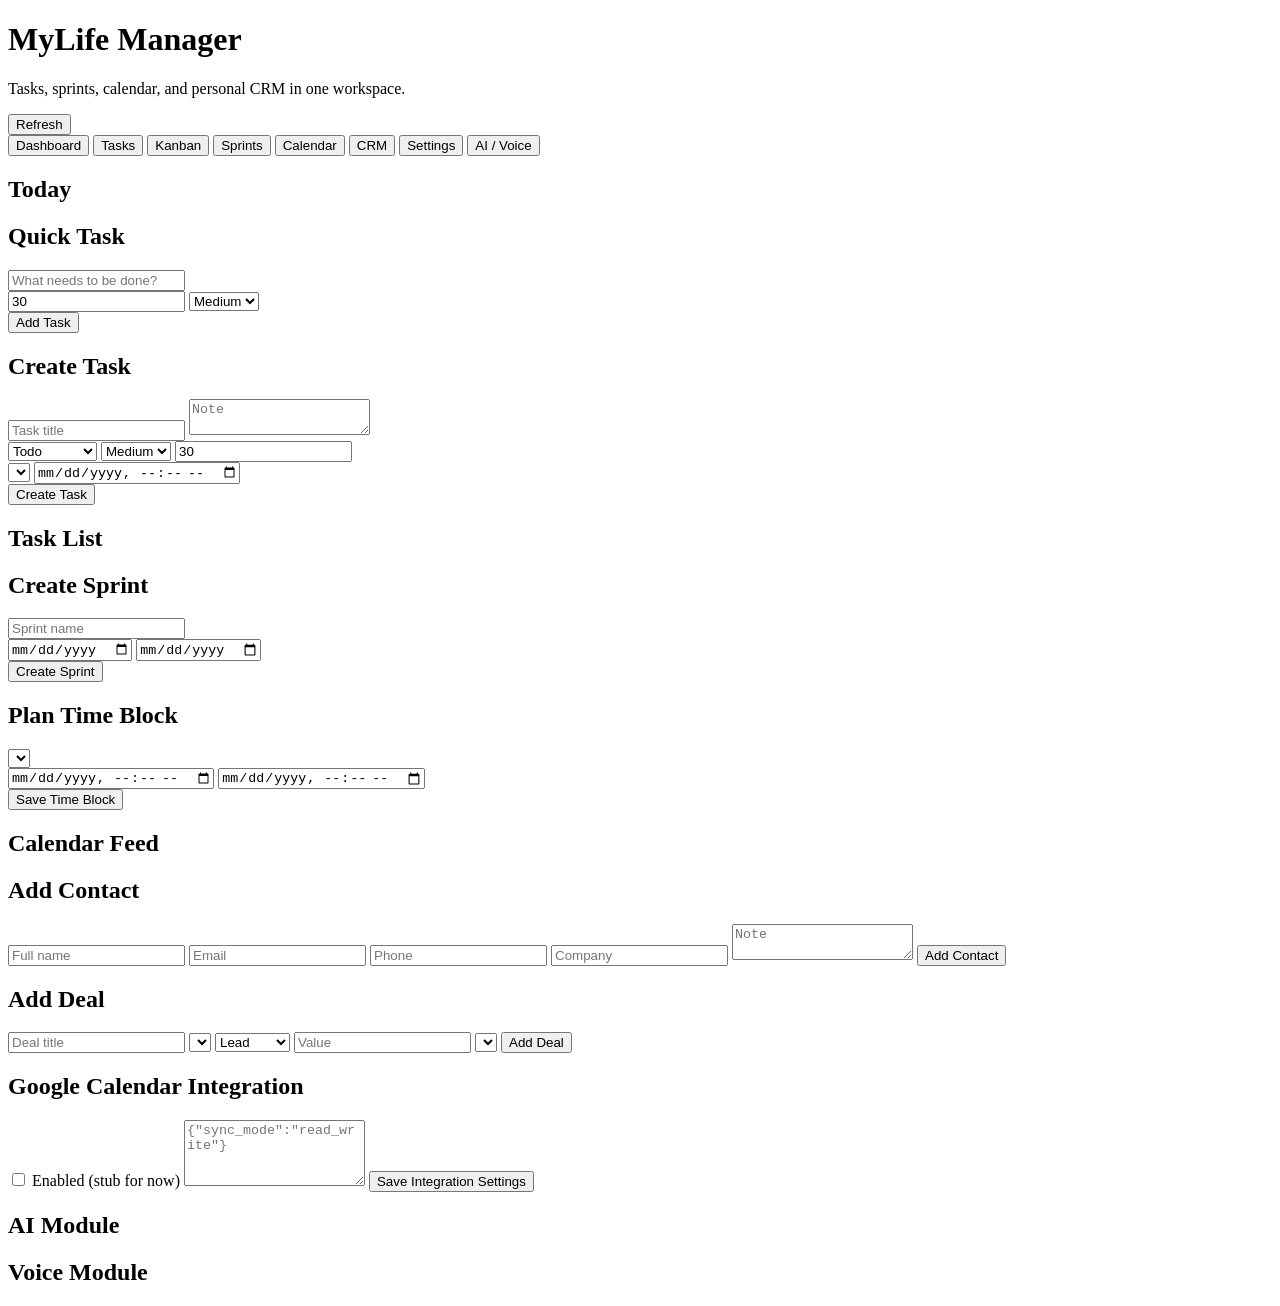
==== backend/app/static/index.html @ e8c9b65c "feat: add integrated frontend MVP with dashboard, kanban, calendar, and CRM views" ====
<!doctype html>
<html lang="en">
  <head>
    <meta charset="UTF-8" />
    <meta name="viewport" content="width=device-width, initial-scale=1.0" />
    <title>MyLife Manager</title>
    <link rel="stylesheet" href="/static/styles.css" />
  </head>
  <body>
    <header class="app-header">
      <div>
        <h1>MyLife Manager</h1>
        <p>Tasks, sprints, calendar, and personal CRM in one workspace.</p>
      </div>
      <button id="refreshBtn" class="button ghost">Refresh</button>
    </header>

    <nav class="tabs" id="tabs">
      <button class="tab active" data-view="dashboard">Dashboard</button>
      <button class="tab" data-view="tasks">Tasks</button>
      <button class="tab" data-view="kanban">Kanban</button>
      <button class="tab" data-view="sprints">Sprints</button>
      <button class="tab" data-view="calendar">Calendar</button>
      <button class="tab" data-view="crm">CRM</button>
      <button class="tab" data-view="settings">Settings</button>
      <button class="tab" data-view="ai-voice">AI / Voice</button>
    </nav>

    <main>
      <section class="view active" id="view-dashboard">
        <div class="grid two">
          <article class="card">
            <h2>Today</h2>
            <div id="dashboardStats" class="stats"></div>
          </article>
          <article class="card">
            <h2>Quick Task</h2>
            <form id="quickTaskForm" class="stack">
              <input name="title" placeholder="What needs to be done?" required />
              <div class="grid two">
                <input name="duration_min" type="number" min="1" value="30" required />
                <select name="priority">
                  <option value="low">Low</option>
                  <option value="medium" selected>Medium</option>
                  <option value="high">High</option>
                </select>
              </div>
              <button class="button" type="submit">Add Task</button>
            </form>
          </article>
        </div>
      </section>

      <section class="view" id="view-tasks">
        <div class="card">
          <h2>Create Task</h2>
          <form id="taskForm" class="stack">
            <input name="title" placeholder="Task title" required />
            <textarea name="note" placeholder="Note"></textarea>
            <div class="grid three">
              <select name="status">
                <option value="inbox">Inbox</option>
                <option value="todo" selected>Todo</option>
                <option value="in_progress">In progress</option>
                <option value="done">Done</option>
              </select>
              <select name="priority">
                <option value="low">Low</option>
                <option value="medium" selected>Medium</option>
                <option value="high">High</option>
              </select>
              <input name="duration_min" type="number" min="1" value="30" required />
            </div>
            <div class="grid two">
              <select name="list_id" id="taskListSelect" required></select>
              <input name="deadline" type="datetime-local" />
            </div>
            <button class="button" type="submit">Create Task</button>
          </form>
        </div>
        <div class="card">
          <h2>Task List</h2>
          <div id="tasksContainer" class="stack"></div>
        </div>
      </section>

      <section class="view" id="view-kanban">
        <div class="kanban" id="kanbanBoard"></div>
      </section>

      <section class="view" id="view-sprints">
        <div class="card">
          <h2>Create Sprint</h2>
          <form id="sprintForm" class="stack">
            <input name="name" placeholder="Sprint name" required />
            <div class="grid two">
              <input name="start_date" type="date" />
              <input name="end_date" type="date" />
            </div>
            <button class="button" type="submit">Create Sprint</button>
          </form>
        </div>
        <div id="sprintsContainer" class="stack"></div>
      </section>

      <section class="view" id="view-calendar">
        <div class="card">
          <h2>Plan Time Block</h2>
          <form id="timeBlockForm" class="stack">
            <select name="task_id" id="timeBlockTaskSelect" required></select>
            <div class="grid two">
              <input name="start_at" type="datetime-local" required />
              <input name="end_at" type="datetime-local" required />
            </div>
            <button class="button" type="submit">Save Time Block</button>
          </form>
        </div>
        <div class="card">
          <h2>Calendar Feed</h2>
          <div id="calendarContainer" class="stack"></div>
        </div>
      </section>

      <section class="view" id="view-crm">
        <div class="grid two">
          <article class="card">
            <h2>Add Contact</h2>
            <form id="contactForm" class="stack">
              <input name="full_name" placeholder="Full name" required />
              <input name="email" type="email" placeholder="Email" />
              <input name="phone" placeholder="Phone" />
              <input name="company" placeholder="Company" />
              <textarea name="note" placeholder="Note"></textarea>
              <button class="button" type="submit">Add Contact</button>
            </form>
            <div id="contactsContainer" class="stack"></div>
          </article>

          <article class="card">
            <h2>Add Deal</h2>
            <form id="dealForm" class="stack">
              <input name="title" placeholder="Deal title" required />
              <select name="contact_id" id="dealContactSelect"></select>
              <select name="status">
                <option value="lead">Lead</option>
                <option value="qualified">Qualified</option>
                <option value="proposal">Proposal</option>
                <option value="won">Won</option>
                <option value="lost">Lost</option>
              </select>
              <input name="value_amount" type="number" step="0.01" placeholder="Value" />
              <select name="linked_task_id" id="dealTaskSelect"></select>
              <button class="button" type="submit">Add Deal</button>
            </form>
            <div id="dealsContainer" class="stack"></div>
          </article>
        </div>
      </section>

      <section class="view" id="view-settings">
        <div class="card">
          <h2>Google Calendar Integration</h2>
          <form id="integrationForm" class="stack">
            <label class="inline">
              <input type="checkbox" name="enabled" />
              Enabled (stub for now)
            </label>
            <textarea name="settings_json" rows="4" placeholder='{"sync_mode":"read_write"}'></textarea>
            <button class="button" type="submit">Save Integration Settings</button>
          </form>
          <pre id="integrationState" class="json"></pre>
        </div>
      </section>

      <section class="view" id="view-ai-voice">
        <div class="grid two">
          <article class="card">
            <h2>AI Module</h2>
            <pre id="aiState" class="json"></pre>
          </article>
          <article class="card">
            <h2>Voice Module</h2>
            <pre id="voiceState" class="json"></pre>
          </article>
        </div>
      </section>
    </main>

    <div id="toast" class="toast" aria-live="polite"></div>
    <script src="/static/app.js" type="module"></script>
  </body>
</html>
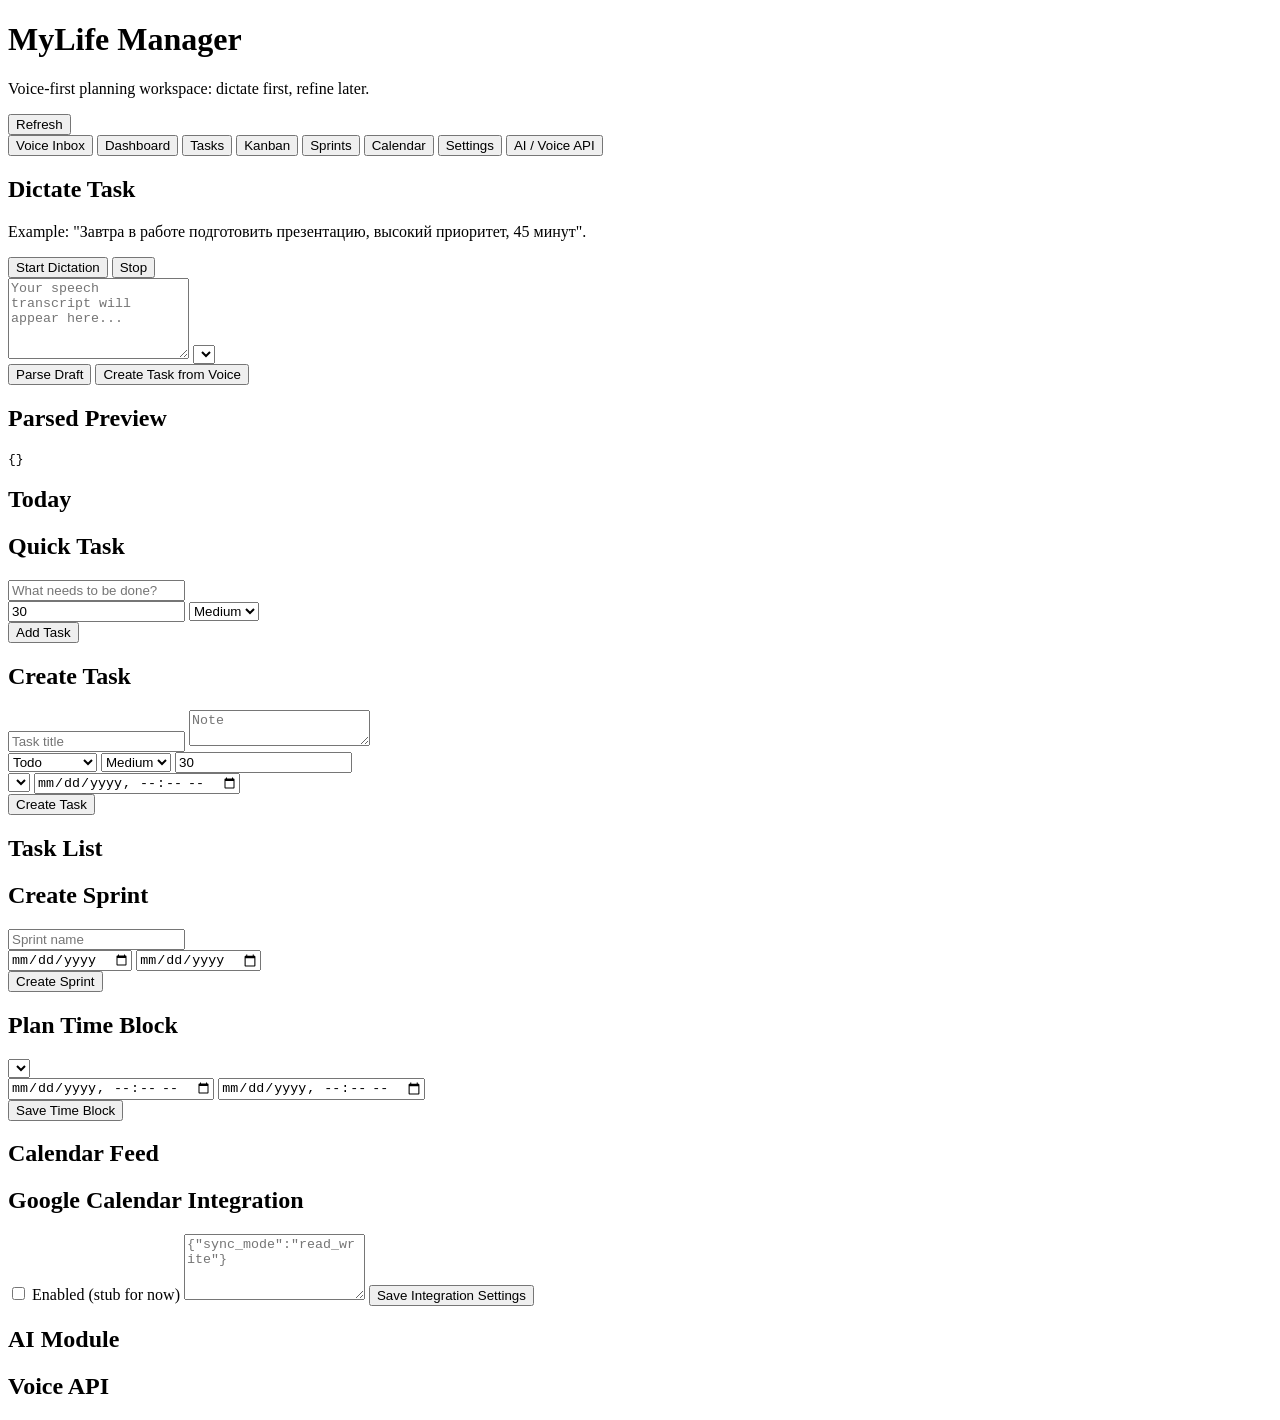
==== commit 555ef971: "feat: make planning voice-first with transcript parsing and task creation" ====
--- a/backend/app/static/index.html
+++ b/backend/app/static/index.html
@@ -10,24 +10,56 @@
     <header class="app-header">
       <div>
         <h1>MyLife Manager</h1>
-        <p>Tasks, sprints, calendar, and personal CRM in one workspace.</p>
+        <p>Voice-first planning workspace: dictate first, refine later.</p>
       </div>
       <button id="refreshBtn" class="button ghost">Refresh</button>
     </header>
 
     <nav class="tabs" id="tabs">
-      <button class="tab active" data-view="dashboard">Dashboard</button>
+      <button class="tab active" data-view="voice">Voice Inbox</button>
+      <button class="tab" data-view="dashboard">Dashboard</button>
       <button class="tab" data-view="tasks">Tasks</button>
       <button class="tab" data-view="kanban">Kanban</button>
       <button class="tab" data-view="sprints">Sprints</button>
       <button class="tab" data-view="calendar">Calendar</button>
-      <button class="tab" data-view="crm">CRM</button>
       <button class="tab" data-view="settings">Settings</button>
-      <button class="tab" data-view="ai-voice">AI / Voice</button>
+      <button class="tab" data-view="ai-voice">AI / Voice API</button>
     </nav>
 
     <main>
-      <section class="view active" id="view-dashboard">
+      <section class="view active" id="view-voice">
+        <div class="grid two">
+          <article class="card">
+            <h2>Dictate Task</h2>
+            <p class="hint">
+              Example: "Завтра в работе подготовить презентацию, высокий приоритет, 45 минут".
+            </p>
+            <div class="stack">
+              <div class="grid two">
+                <button id="voiceStartBtn" class="button" type="button">Start Dictation</button>
+                <button id="voiceStopBtn" class="button ghost" type="button">Stop</button>
+              </div>
+              <textarea
+                id="voiceTranscript"
+                rows="5"
+                placeholder="Your speech transcript will appear here..."
+              ></textarea>
+              <select id="voiceListSelect"></select>
+              <div class="grid two">
+                <button id="voiceParseBtn" class="button ghost" type="button">Parse Draft</button>
+                <button id="voiceCreateBtn" class="button" type="button">Create Task from Voice</button>
+              </div>
+            </div>
+          </article>
+
+          <article class="card">
+            <h2>Parsed Preview</h2>
+            <pre id="voicePreview" class="json">{}</pre>
+          </article>
+        </div>
+      </section>
+
+      <section class="view" id="view-dashboard">
         <div class="grid two">
           <article class="card">
             <h2>Today</h2>
@@ -121,42 +153,6 @@
         </div>
       </section>
 
-      <section class="view" id="view-crm">
-        <div class="grid two">
-          <article class="card">
-            <h2>Add Contact</h2>
-            <form id="contactForm" class="stack">
-              <input name="full_name" placeholder="Full name" required />
-              <input name="email" type="email" placeholder="Email" />
-              <input name="phone" placeholder="Phone" />
-              <input name="company" placeholder="Company" />
-              <textarea name="note" placeholder="Note"></textarea>
-              <button class="button" type="submit">Add Contact</button>
-            </form>
-            <div id="contactsContainer" class="stack"></div>
-          </article>
-
-          <article class="card">
-            <h2>Add Deal</h2>
-            <form id="dealForm" class="stack">
-              <input name="title" placeholder="Deal title" required />
-              <select name="contact_id" id="dealContactSelect"></select>
-              <select name="status">
-                <option value="lead">Lead</option>
-                <option value="qualified">Qualified</option>
-                <option value="proposal">Proposal</option>
-                <option value="won">Won</option>
-                <option value="lost">Lost</option>
-              </select>
-              <input name="value_amount" type="number" step="0.01" placeholder="Value" />
-              <select name="linked_task_id" id="dealTaskSelect"></select>
-              <button class="button" type="submit">Add Deal</button>
-            </form>
-            <div id="dealsContainer" class="stack"></div>
-          </article>
-        </div>
-      </section>
-
       <section class="view" id="view-settings">
         <div class="card">
           <h2>Google Calendar Integration</h2>
@@ -179,7 +175,7 @@
             <pre id="aiState" class="json"></pre>
           </article>
           <article class="card">
-            <h2>Voice Module</h2>
+            <h2>Voice API</h2>
             <pre id="voiceState" class="json"></pre>
           </article>
         </div>
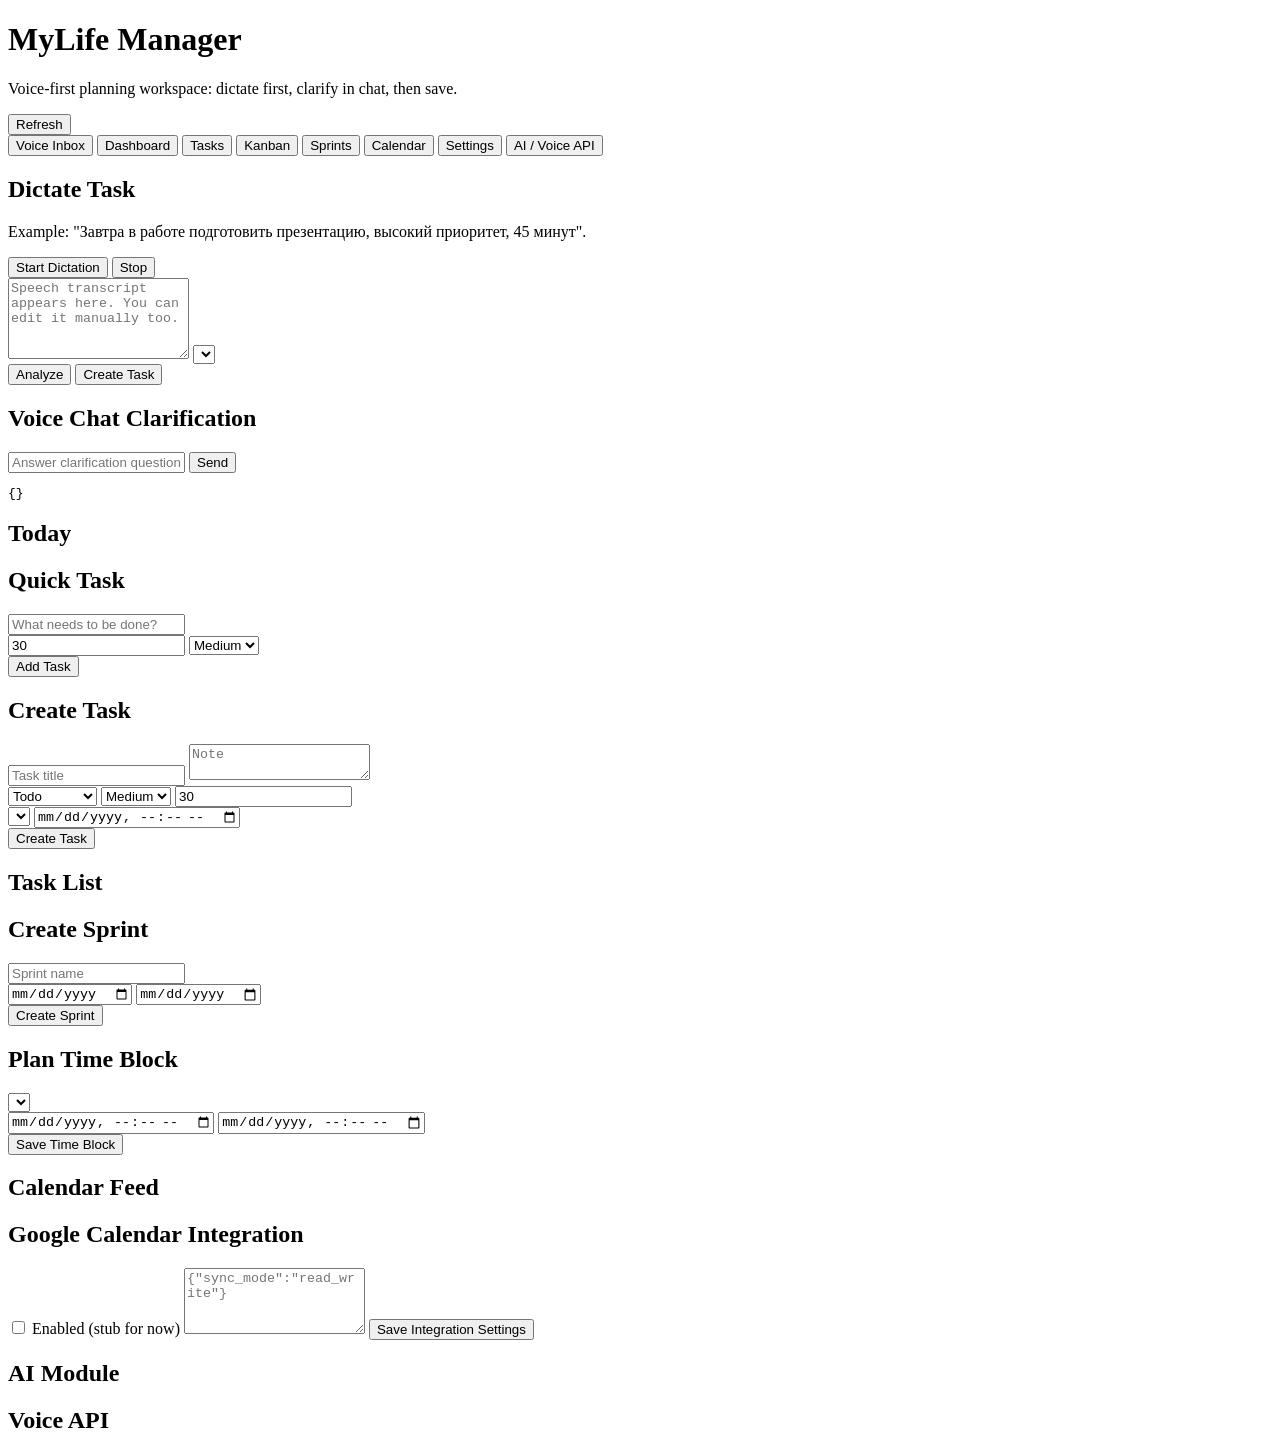
==== commit 40960117: "feat: add voice clarification chat and robust transcript parsing" ====
--- a/backend/app/static/index.html
+++ b/backend/app/static/index.html
@@ -10,7 +10,7 @@
     <header class="app-header">
       <div>
         <h1>MyLife Manager</h1>
-        <p>Voice-first planning workspace: dictate first, refine later.</p>
+        <p>Voice-first planning workspace: dictate first, clarify in chat, then save.</p>
       </div>
       <button id="refreshBtn" class="button ghost">Refresh</button>
     </header>
@@ -42,18 +42,27 @@
               <textarea
                 id="voiceTranscript"
                 rows="5"
-                placeholder="Your speech transcript will appear here..."
+                placeholder="Speech transcript appears here. You can edit it manually too."
               ></textarea>
               <select id="voiceListSelect"></select>
               <div class="grid two">
-                <button id="voiceParseBtn" class="button ghost" type="button">Parse Draft</button>
-                <button id="voiceCreateBtn" class="button" type="button">Create Task from Voice</button>
+                <button id="voiceParseBtn" class="button ghost" type="button">Analyze</button>
+                <button id="voiceCreateBtn" class="button" type="button">Create Task</button>
               </div>
             </div>
           </article>
 
           <article class="card">
-            <h2>Parsed Preview</h2>
+            <h2>Voice Chat Clarification</h2>
+            <div id="voiceChatMessages" class="chat-log"></div>
+            <form id="voiceChatForm" class="chat-form">
+              <input
+                id="voiceChatInput"
+                placeholder="Answer clarification question..."
+                autocomplete="off"
+              />
+              <button class="button" type="submit">Send</button>
+            </form>
             <pre id="voicePreview" class="json">{}</pre>
           </article>
         </div>
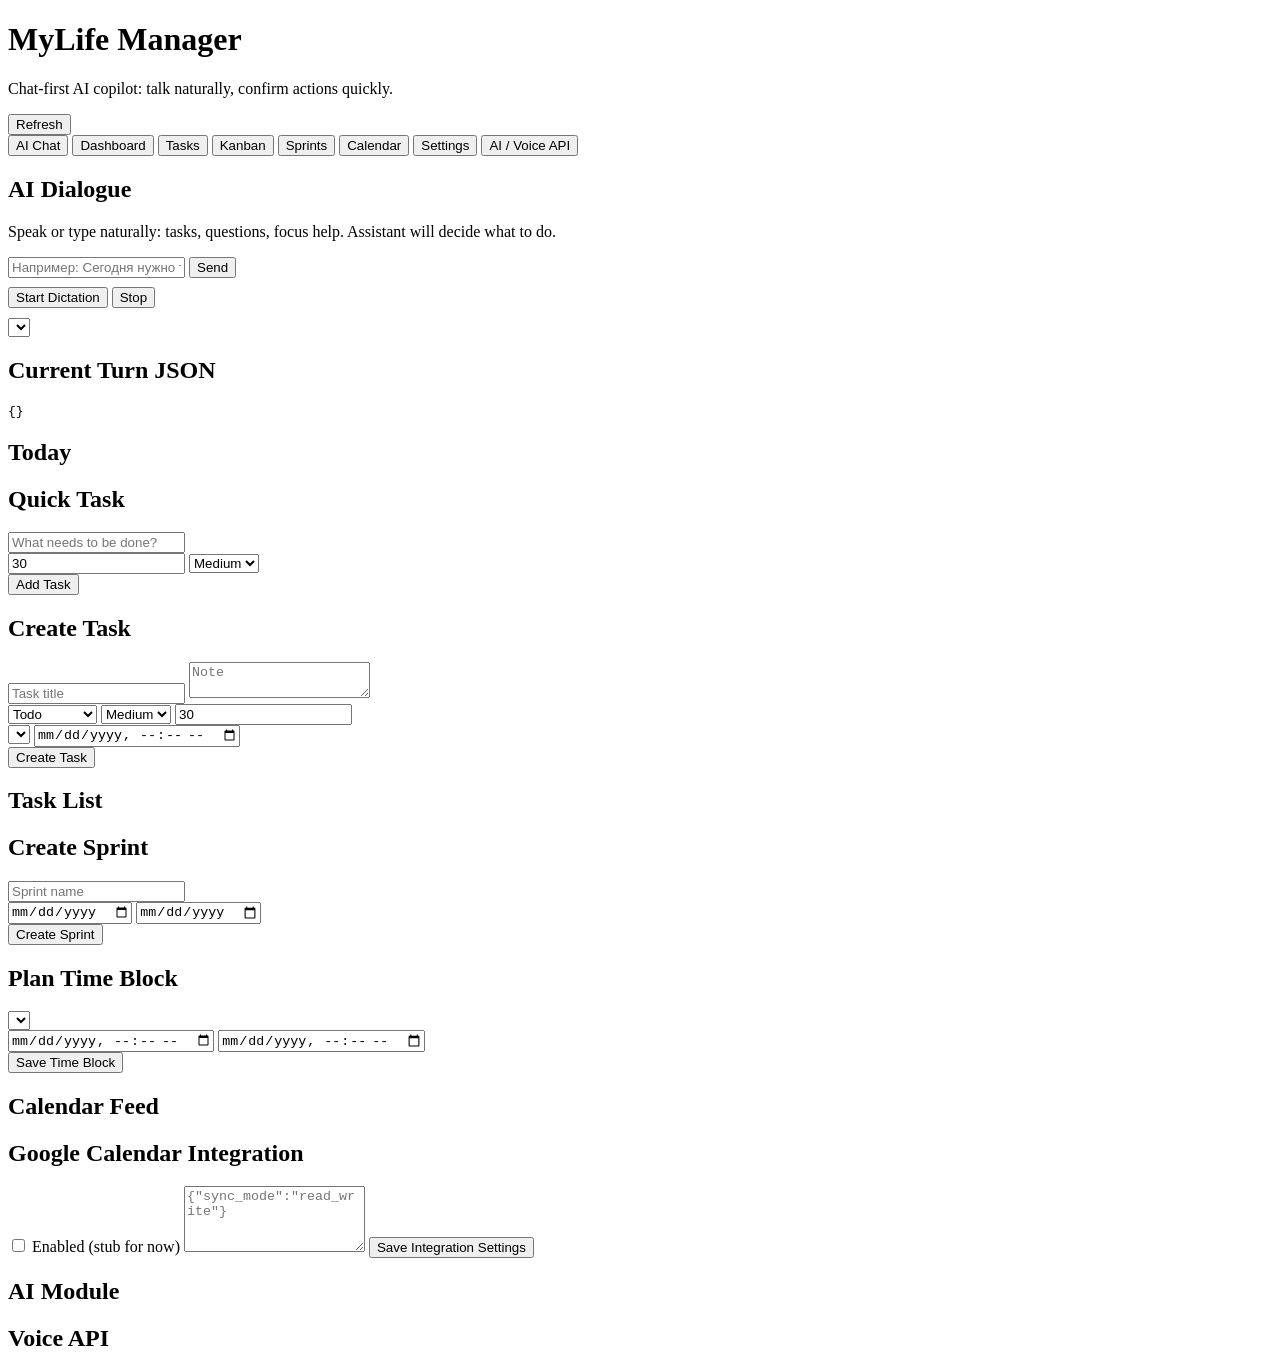
==== commit 4b008fcd: "feat: implement chat-first voice copilot with confirmable quick actions" ====
--- a/backend/app/static/index.html
+++ b/backend/app/static/index.html
@@ -10,13 +10,13 @@
     <header class="app-header">
       <div>
         <h1>MyLife Manager</h1>
-        <p>Voice-first planning workspace: dictate first, clarify in chat, then save.</p>
+        <p>Chat-first AI copilot: talk naturally, confirm actions quickly.</p>
       </div>
       <button id="refreshBtn" class="button ghost">Refresh</button>
     </header>
 
     <nav class="tabs" id="tabs">
-      <button class="tab active" data-view="voice">Voice Inbox</button>
+      <button class="tab active" data-view="voice">AI Chat</button>
       <button class="tab" data-view="dashboard">Dashboard</button>
       <button class="tab" data-view="tasks">Tasks</button>
       <button class="tab" data-view="kanban">Kanban</button>
@@ -30,39 +30,33 @@
       <section class="view active" id="view-voice">
         <div class="grid two">
           <article class="card">
-            <h2>Dictate Task</h2>
+            <h2>AI Dialogue</h2>
             <p class="hint">
-              Example: "Завтра в работе подготовить презентацию, высокий приоритет, 45 минут".
+              Speak or type naturally: tasks, questions, focus help. Assistant will decide what to do.
             </p>
-            <div class="stack">
-              <div class="grid two">
-                <button id="voiceStartBtn" class="button" type="button">Start Dictation</button>
-                <button id="voiceStopBtn" class="button ghost" type="button">Stop</button>
-              </div>
-              <textarea
-                id="voiceTranscript"
-                rows="5"
-                placeholder="Speech transcript appears here. You can edit it manually too."
-              ></textarea>
-              <select id="voiceListSelect"></select>
-              <div class="grid two">
-                <button id="voiceParseBtn" class="button ghost" type="button">Analyze</button>
-                <button id="voiceCreateBtn" class="button" type="button">Create Task</button>
-              </div>
-            </div>
-          </article>
 
-          <article class="card">
-            <h2>Voice Chat Clarification</h2>
             <div id="voiceChatMessages" class="chat-log"></div>
+            <div id="voiceActionChips" class="chips"></div>
+
             <form id="voiceChatForm" class="chat-form">
               <input
                 id="voiceChatInput"
-                placeholder="Answer clarification question..."
+                placeholder="Например: Сегодня нужно три задачи..."
                 autocomplete="off"
               />
               <button class="button" type="submit">Send</button>
             </form>
+
+            <div class="grid two" style="margin-top: 0.6rem">
+              <button id="voiceStartBtn" class="button" type="button">Start Dictation</button>
+              <button id="voiceStopBtn" class="button ghost" type="button">Stop</button>
+            </div>
+
+            <select id="voiceListSelect" style="margin-top: 0.6rem"></select>
+          </article>
+
+          <article class="card">
+            <h2>Current Turn JSON</h2>
             <pre id="voicePreview" class="json">{}</pre>
           </article>
         </div>
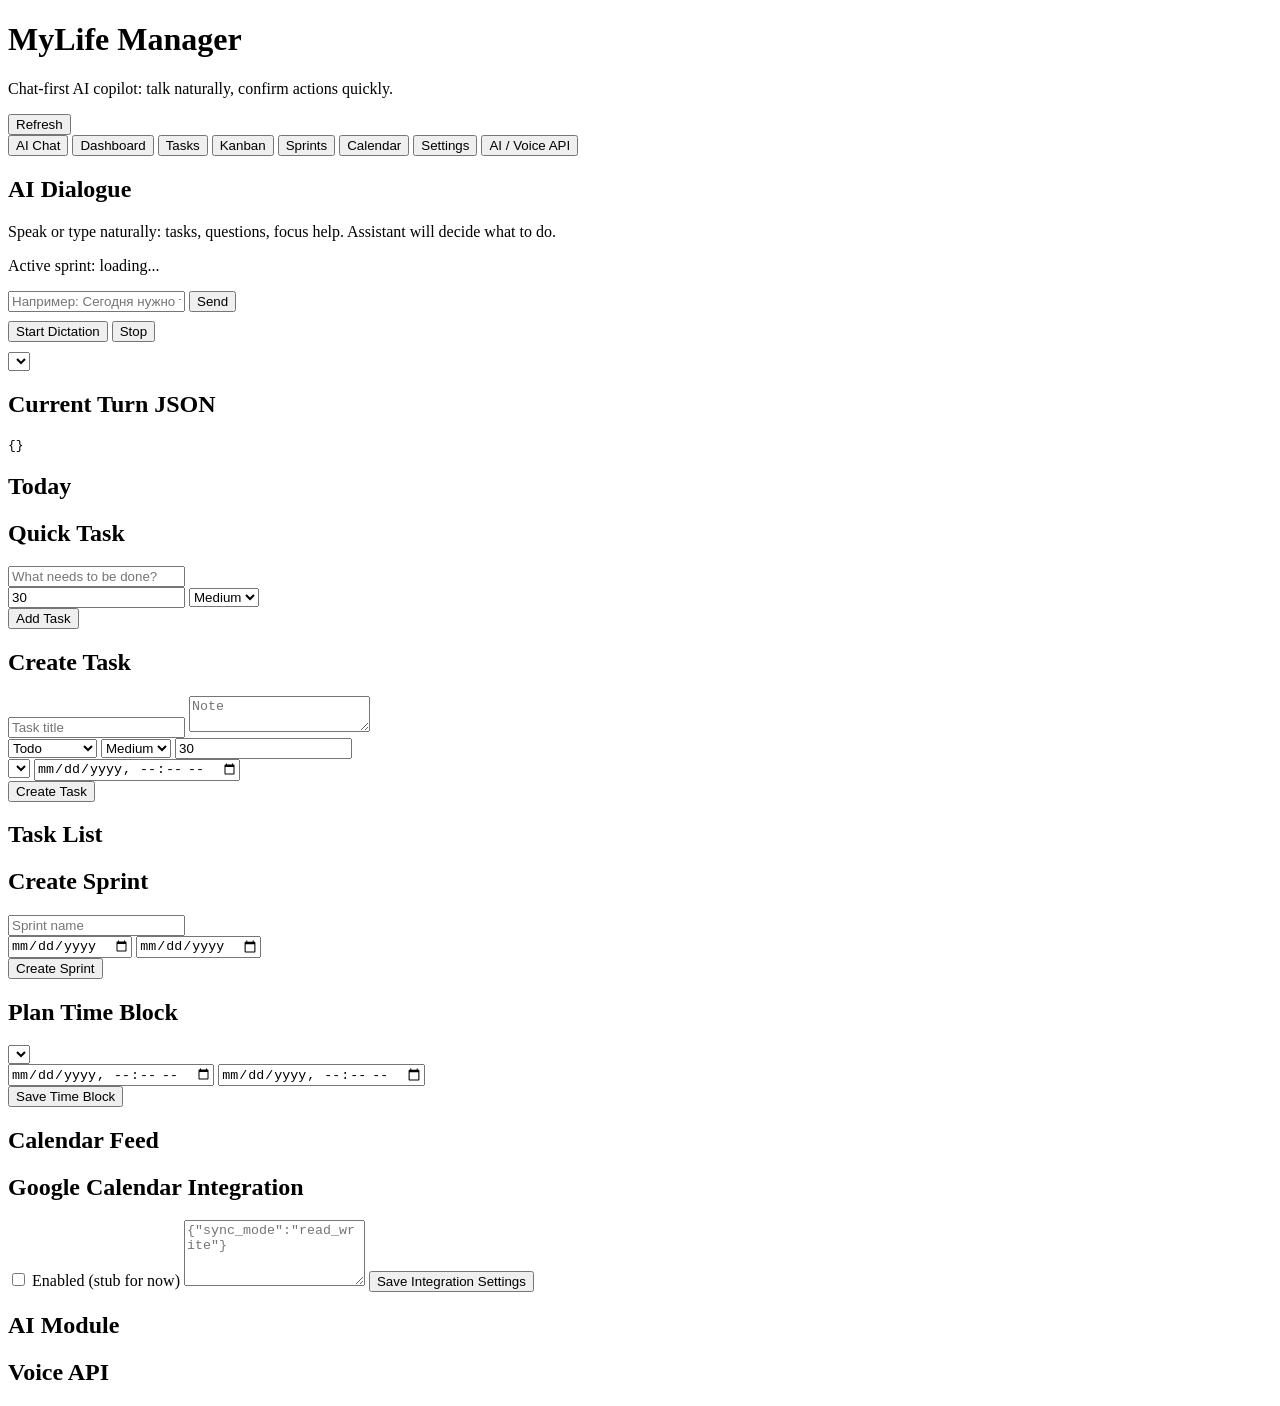
==== commit 309dcac3: "Add sprint-first active sprint flow for AI chat" ====
--- a/backend/app/static/index.html
+++ b/backend/app/static/index.html
@@ -34,6 +34,7 @@
             <p class="hint">
               Speak or type naturally: tasks, questions, focus help. Assistant will decide what to do.
             </p>
+            <p class="hint" id="voiceSprintState">Active sprint: loading...</p>
 
             <div id="voiceChatMessages" class="chat-log"></div>
             <div id="voiceActionChips" class="chips"></div>
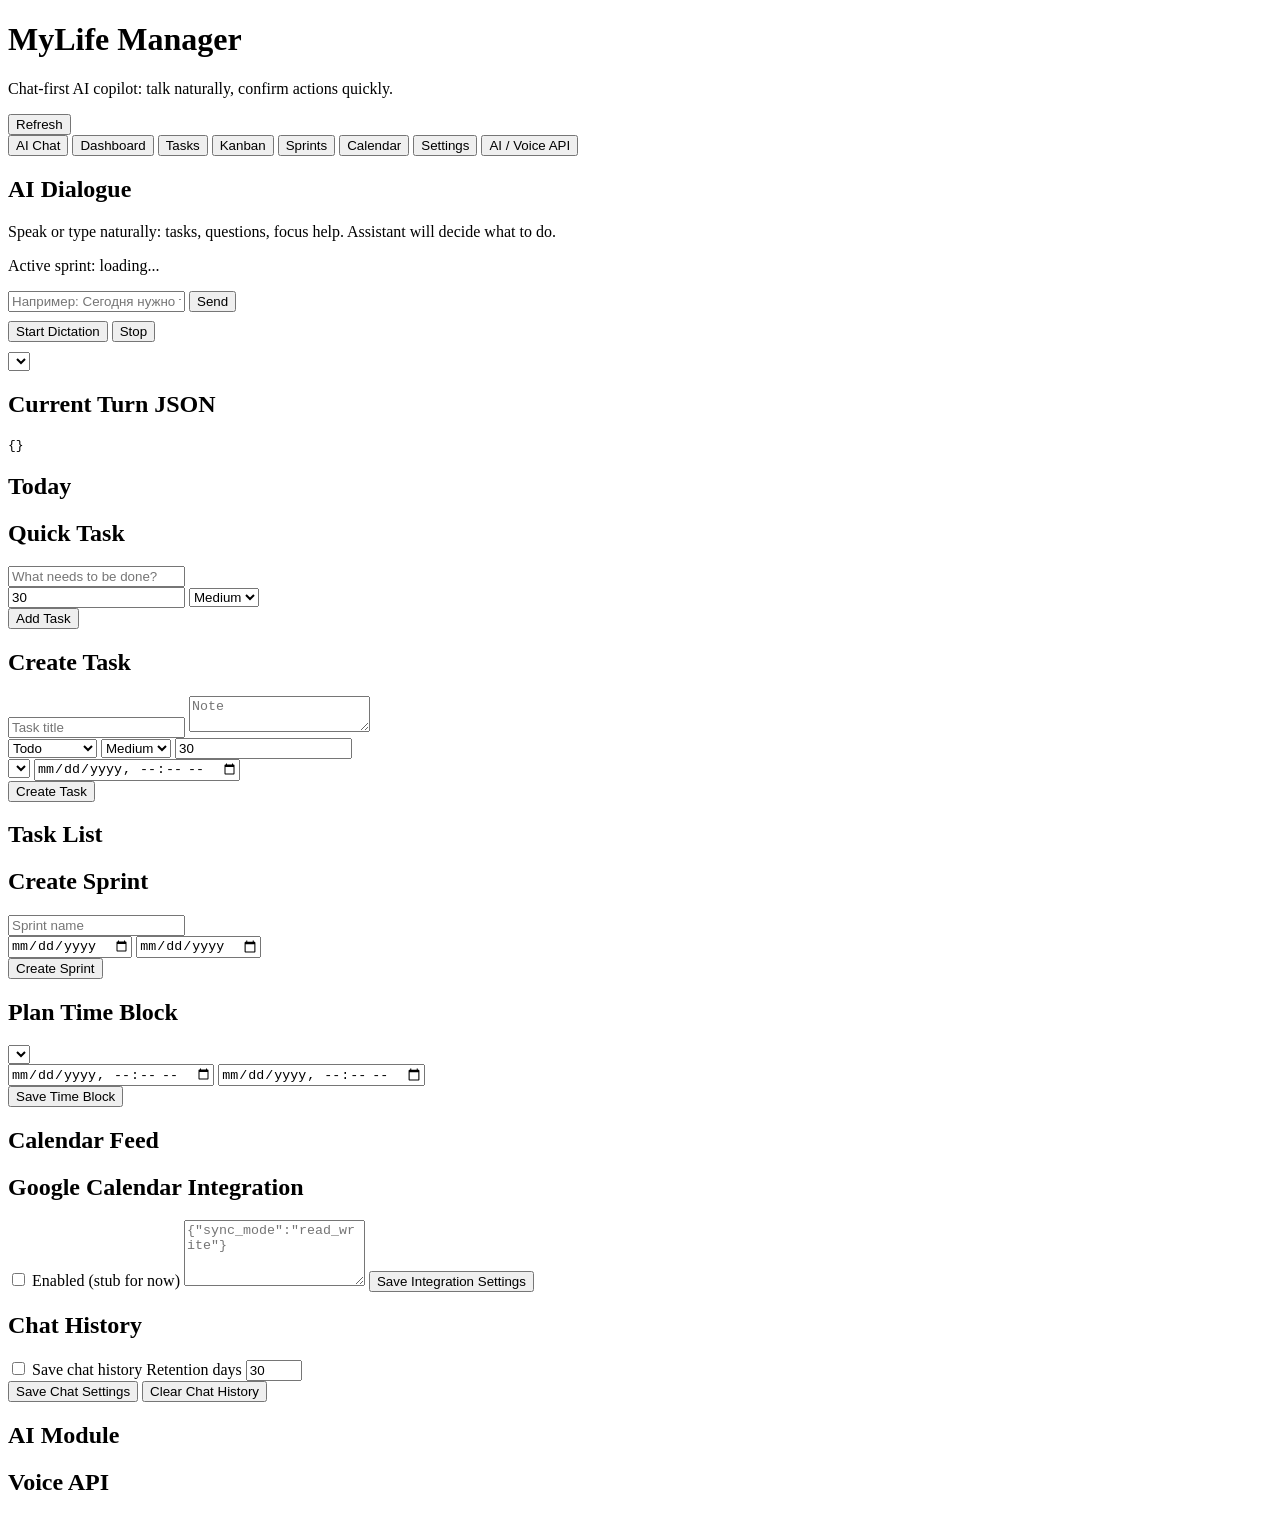
==== commit f6214888: "Add configurable chat history with retention and clear" ====
--- a/backend/app/static/index.html
+++ b/backend/app/static/index.html
@@ -170,6 +170,24 @@
           </form>
           <pre id="integrationState" class="json"></pre>
         </div>
+        <div class="card">
+          <h2>Chat History</h2>
+          <form id="chatHistoryForm" class="stack">
+            <label class="inline">
+              <input type="checkbox" name="enabled" />
+              Save chat history
+            </label>
+            <label>
+              Retention days
+              <input name="retention_days" type="number" min="1" max="365" value="30" />
+            </label>
+            <div class="grid two">
+              <button class="button" type="submit">Save Chat Settings</button>
+              <button id="clearChatHistoryBtn" class="button ghost" type="button">Clear Chat History</button>
+            </div>
+          </form>
+          <pre id="chatHistoryState" class="json"></pre>
+        </div>
       </section>
 
       <section class="view" id="view-ai-voice">
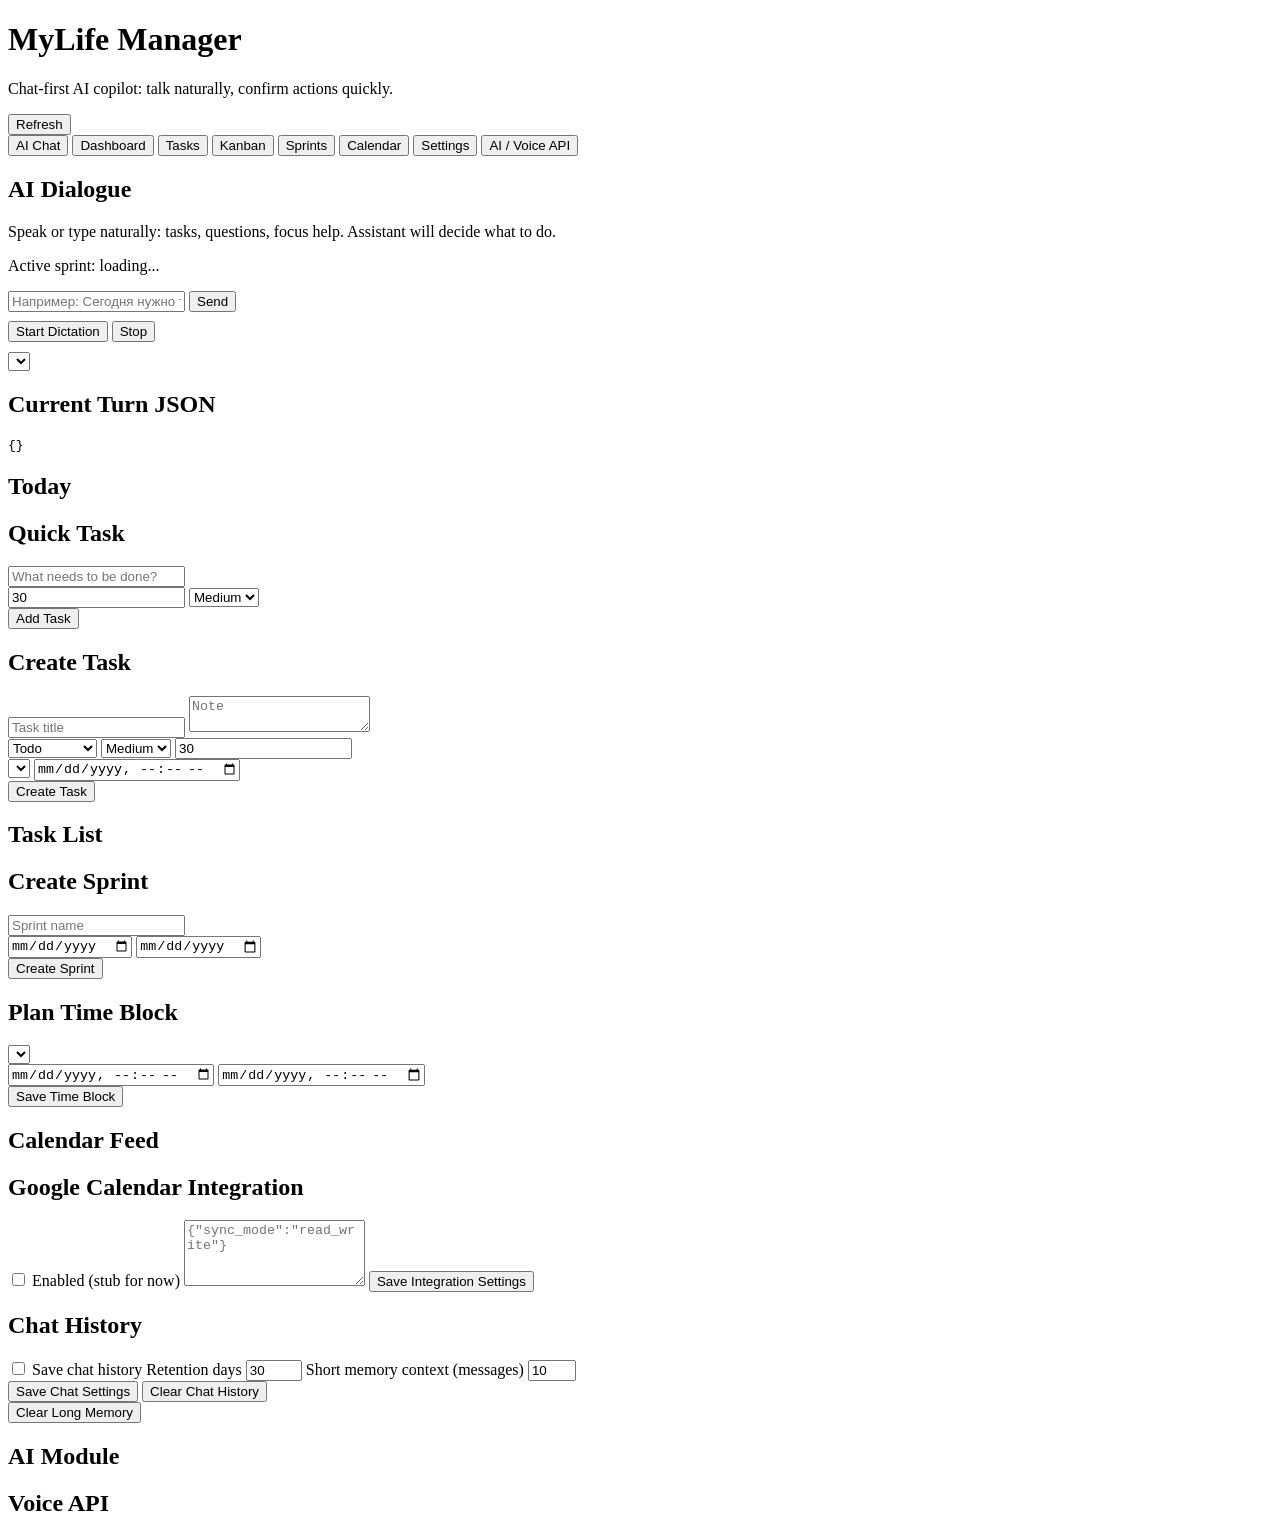
==== commit cfb8cf0e: "Add short-term and long-term memory layer for voice chat" ====
--- a/backend/app/static/index.html
+++ b/backend/app/static/index.html
@@ -181,10 +181,15 @@
               Retention days
               <input name="retention_days" type="number" min="1" max="365" value="30" />
             </label>
+            <label>
+              Short memory context (messages)
+              <input name="context_limit" type="number" min="4" max="40" value="10" />
+            </label>
             <div class="grid two">
               <button class="button" type="submit">Save Chat Settings</button>
               <button id="clearChatHistoryBtn" class="button ghost" type="button">Clear Chat History</button>
             </div>
+            <button id="clearLongMemoryBtn" class="button ghost" type="button">Clear Long Memory</button>
           </form>
           <pre id="chatHistoryState" class="json"></pre>
         </div>
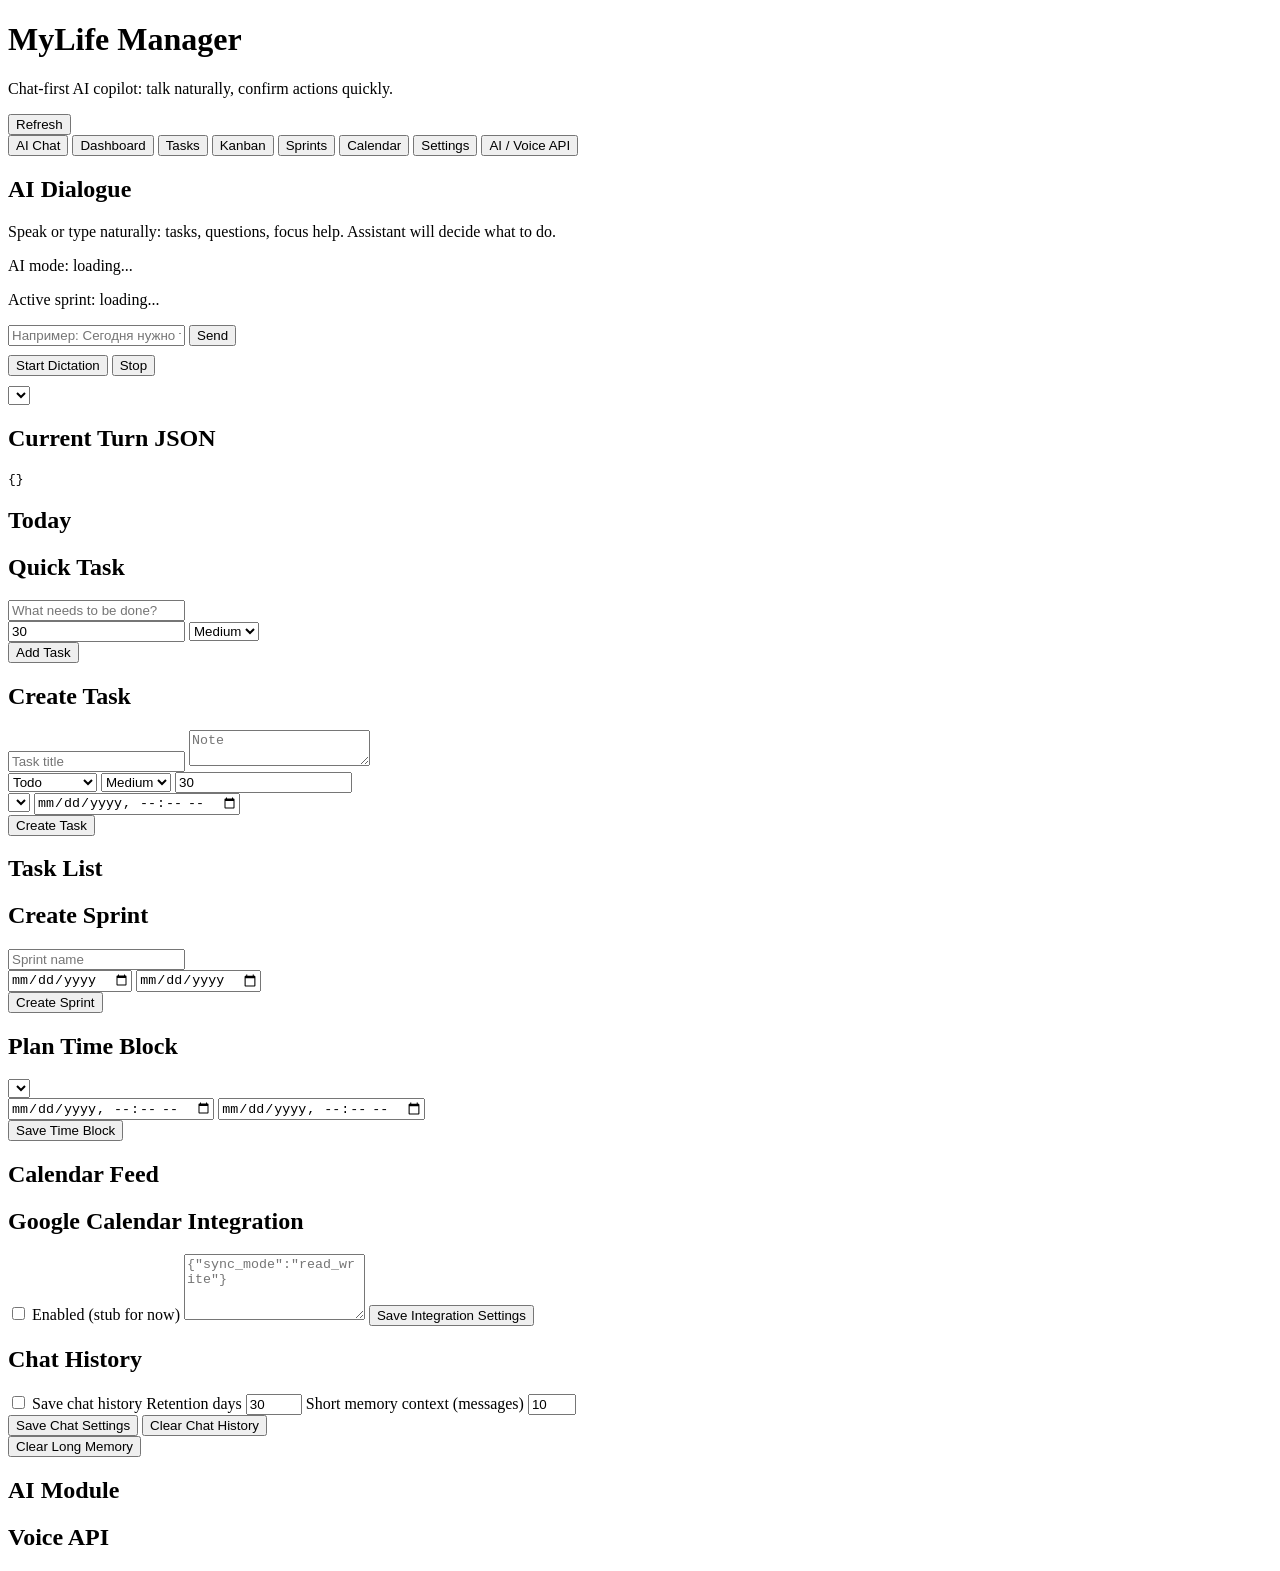
==== commit 37ba07c2: "Add AI runtime badge and streamline chat capture actions" ====
--- a/backend/app/static/index.html
+++ b/backend/app/static/index.html
@@ -34,6 +34,7 @@
             <p class="hint">
               Speak or type naturally: tasks, questions, focus help. Assistant will decide what to do.
             </p>
+            <p class="hint" id="voiceRuntimeStatus">AI mode: loading...</p>
             <p class="hint" id="voiceSprintState">Active sprint: loading...</p>
 
             <div id="voiceChatMessages" class="chat-log"></div>
